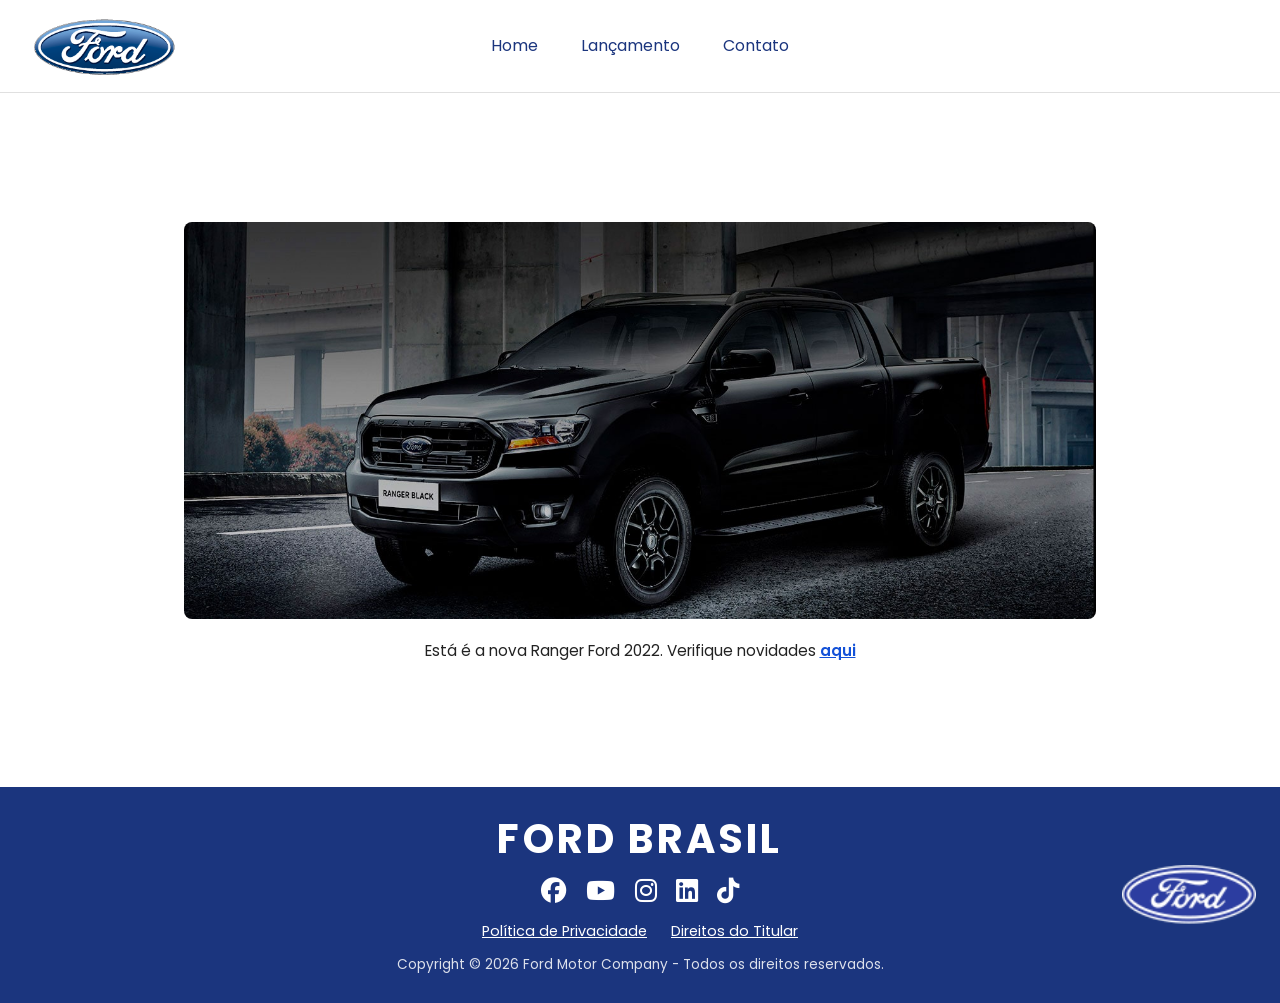
==== index.html @ 0ff8ad23 "checkpoint antes de ajustar proporção da imagem hero e cor de fundo" ====
<!DOCTYPE html>
<html lang="pt-br">
<head>
  <meta charset="UTF-8">
  <meta name="viewport" content="width=device-width, initial-scale=1.0">
  <title>Ford Ranger - Home</title>

  <!-- reset.css já existente no projeto, usado como base -->
  <link rel="stylesheet" href="anexo_desafio_htmlcss/css/reset.css">
  <!-- nosso arquivo de estilos -->
  <link rel="stylesheet" href="style.css">
  <link rel="icon" href="anexo_desafio_htmlcss/img/ford-96.png">

  <!-- fonte externa do Google Fonts -->
  <link rel="preconnect" href="https://fonts.googleapis.com">
  <link href="https://fonts.googleapis.com/css2?family=Poppins:wght@400;600;700&display=swap" rel="stylesheet">

  <!-- Font Awesome via CDN, usado para os ícones de rede social no rodapé -->
  <link rel="stylesheet" href="https://cdnjs.cloudflare.com/ajax/libs/font-awesome/6.5.1/css/all.min.css">
</head>
<body>

  <!-- Cabeçalho com logo e menu, igual em todas as páginas -->
  <header class="cabecalho">
    <img src="anexo_desafio_htmlcss/img/logo-ford-256.png" alt="Logomarca Ford" class="logo">
    <nav class="menu">
      <ul>
        <li><a href="index.html" class="link-menu">Home</a></li>
        <li><a href="lancamento.html" class="link-menu">Lançamento</a></li>
        <li><a href="contato.html" class="link-menu">Contato</a></li>
      </ul>
    </nav>
  </header>

  <main>
    <!-- Seção de destaque: imagem grande da Ranger centralizada, com texto pequeno embaixo -->
    <section class="destaque">
      <!-- imagem e texto dentro do mesmo container, com a mesma largura,
           assim o texto sempre fica alinhado ao centro da imagem -->
      <div class="destaque-conteudo">
        <!-- imagem inteira é clicável e leva pra mesma página que o link "aqui" e o menu "Lançamento" -->
        <a href="lancamento.html" class="link-imagem-produto">
          <img src="anexo_desafio_htmlcss/img/imagem_1.jpg" alt="Ford Ranger, o novo lançamento" class="imagem-produto">
        </a>
        <p class="texto-destaque">
          Está é a nova Ranger Ford 2022. Verifique novidades
          <a href="lancamento.html" class="link-aqui">aqui</a>
        </p>
      </div>
    </section>
  </main>

  <!-- Rodapé fixo na base da página, presente em todas as páginas -->
  <footer class="rodape">
    <!-- wordmark grande em texto (não é imagem), estilo inspirado no rodapé da Starbucks -->
    <p class="rodape-wordmark">FORD BRASIL</p>

    <!-- linha com os 5 ícones de redes sociais -->
    <ul class="redes-sociais">
      <li><a href="https://www.facebook.com/FordBrasil/?locale=pt_BR" target="_blank" rel="noopener noreferrer" class="link-social" aria-label="Facebook">
        <i class="fa-brands fa-facebook"></i>
      </a></li>
      <li><a href="https://www.youtube.com/fordbrasil" target="_blank" rel="noopener noreferrer" class="link-social" aria-label="YouTube">
        <i class="fa-brands fa-youtube"></i>
      </a></li>
      <li><a href="https://www.instagram.com/fordbrasil/" target="_blank" rel="noopener noreferrer" class="link-social" aria-label="Instagram">
        <i class="fa-brands fa-instagram"></i>
      </a></li>
      <li><a href="https://www.linkedin.com/company/ford-brasil/" target="_blank" rel="noopener noreferrer" class="link-social" aria-label="LinkedIn">
        <i class="fa-brands fa-linkedin"></i>
      </a></li>
      <li><a href="https://www.tiktok.com/@fordbrasil" target="_blank" rel="noopener noreferrer" class="link-social" aria-label="TikTok">
        <i class="fa-brands fa-tiktok"></i>
      </a></li>
    </ul>

    <!-- links de política, lado a lado -->
    <div class="rodape-links">
      <a href="#" class="link-rodape">Política de Privacidade</a>
      <a href="#" class="link-rodape">Direitos do Titular</a>
    </div>

    <p class="rodape-copyright">Copyright &copy; 2026 Ford Motor Company - Todos os direitos reservados.</p>

    <!-- logo isolada no canto inferior direito, separada do bloco centralizado -->
    <div class="rodape-logo-canto">
      <img src="anexo_desafio_htmlcss/img/ford-96.png" alt="Logomarca Ford" class="logo-rodape">
    </div>
  </footer>

</body>
</html>
---- style.css ----
/* ===============================
   ESTILOS GERAIS DO SITE FORD
   Cores do projeto:
   azul escuro: #1b357e
   azul vibrante: #1351d8
   =============================== */

/* html e body ocupando 100% da altura, necessário para o rodapé fixo */
html, body {
  height: 100%;
}

body {
  font-family: 'Poppins', sans-serif;
  font-size: 1rem;
  color: #222;
  /* flexbox em coluna: header, main e footer empilhados.
     Isso é o que garante o rodapé sempre na base da página. */
  display: flex;
  flex-direction: column;
  min-height: 100vh;
}

/* o main cresce para ocupar o espaço livre, empurrando o footer para baixo */
main {
  flex: 1;
}

a {
  text-decoration: none;
  color: inherit;
}

ul {
  list-style: none;
}

/* ===============================
   CABEÇALHO E MENU
   =============================== */

.cabecalho {
  /* fundo branco: a logo da Ford tem fundo branco embutido, então um
     cabeçalho branco evita o "quadrado" ao redor dela */
  background-color: #fff;
  padding: 1rem 2rem;
  /* grid de 3 colunas: logo fica na 1ª coluna e o menu, na coluna do meio,
     fica centralizado na faixa toda do cabeçalho (não só no espaço livre) */
  display: grid;
  grid-template-columns: 1fr auto 1fr;
  align-items: center;
  border-bottom: 1px solid #e0e0e0; /* px, linha fina para separar do resto da página */
}

.logo {
  height: 60px; /* px para um detalhe fixo pequeno */
  justify-self: start;
}

.menu {
  justify-self: center;
}

.menu ul {
  display: flex;
  gap: 1.5rem;
  flex-wrap: wrap;
}

.link-menu {
  /* fundo do header agora é branco, então o texto do menu precisa ser azul */
  color: #1b357e;
  font-size: 1rem;
  padding: 0.3rem 0.6rem;
  border-radius: 4px;
  display: inline-block; /* necessário para o transform: scale funcionar direito */
  transition: background-color 0.3s ease, color 0.3s ease, transform 0.25s ease;
}

/* pseudoclasse hover no menu: mesmo efeito de zoom leve usado na imagem do hero */
.link-menu:hover {
  background-color: #1351d8;
  color: #fff;
  transform: scale(1.05);
}

/* pseudoclasse focus, importante para acessibilidade no teclado */
.link-menu:focus {
  outline: 2px solid #1351d8;
}

/* ===============================
   PÁGINA HOME
   =============================== */

.destaque {
  min-height: 70vh; /* seção de destaque preenchendo boa parte da tela */
  display: flex;
  align-items: center;
  justify-content: center;
  padding: 2rem;
  text-align: center;
}

/* container que segura imagem e texto juntos, com a mesma largura,
   pra imagem e texto crescerem/ficarem centralizados sempre em conjunto */
.destaque-conteudo {
  width: 75%; /* imagem bem grande, ocupando boa parte da página */
  max-width: 1200px;
  display: flex;
  flex-direction: column;
  align-items: center;
  gap: 1.5rem;
}

/* agora a imagem fica dentro de um <a>, então essa classe controla o link
   inteiro: tira sublinhado/contorno padrão e deixa um foco visível e discreto */
.link-imagem-produto {
  display: inline-block; /* necessário pra o transform: scale funcionar direito */
  outline: none;
  border: none;
  text-decoration: none;
}

/* contorno de foco customizado, só aparece navegando pelo teclado (Tab) */
.link-imagem-produto:focus {
  outline: 2px solid #1351d8;
  outline-offset: 4px;
}

.imagem-produto {
  /* ocupa 100% do container .destaque-conteudo, que é quem controla a largura */
  width: 100%;
  border-radius: 8px;
  display: block;
  outline: none;
  border: none;
  transition: transform 0.25s ease;
}

/* pseudoclasse hover no link da imagem: mesmo efeito de zoom do menu */
.link-imagem-produto:hover .imagem-produto {
  transform: scale(1.05);
}

.texto-destaque {
  font-size: 0.95rem;
  max-width: 450px;
}

.link-aqui {
  color: #1351d8;
  font-weight: 600;
  text-decoration: underline;
  transition: color 0.3s ease;
}

/* pseudoclasse hover no link "aqui" */
.link-aqui:hover {
  color: #1b357e;
}

/* ===============================
   PÁGINA LANÇAMENTO
   =============================== */

.secao-video {
  padding: 2rem;
  text-align: center;
}

.secao-video h1 {
  color: #1b357e;
  font-size: 1.8rem;
  margin-bottom: 1rem;
}

.secao-video p {
  max-width: 700px;
  margin: 1.5rem auto 0 auto;
  line-height: 1.6;
}

.video-wrapper {
  max-width: 800px;
  margin: 0 auto;
  /* mantém a proporção 16:9 do vídeo em qualquer largura de tela,
     evitando as barras pretas que apareciam com altura fixa em vh */
  aspect-ratio: 16 / 9;
}

.video-wrapper iframe {
  width: 100%;
  height: 100%;
  border: 0;
  border-radius: 8px;
}

.comparacao {
  padding: 2rem;
  text-align: center;
}

.comparacao h2 {
  color: #1b357e;
  font-size: 1.6rem;
  margin-bottom: 1.5rem;
}

/* linha dos 3 cards: gap generoso para não deixar os cards grudados */
.cards-carros {
  display: flex;
  flex-wrap: wrap;
  justify-content: center;
  gap: 2.5rem;
}

/* cada card é um bloco independente: borda + fundo levemente diferente
   do resto da página, pra ficar bem separado dos outros dois */
.card-carro {
  background-color: #f2f4fa;
  border: 1px solid #ccd6f0; /* px, borda fina de separação */
  border-radius: 8px;
  padding: 1.2rem;
  width: 260px;
  display: flex;
  flex-direction: column;
  align-items: center;
  gap: 1rem;
}

.card-imagem {
  width: 100%;
  max-width: 180px; /* imagem compacta dentro do card */
  height: auto;
  border-radius: 6px;
  object-fit: cover;
}

/* linha com o checkbox à esquerda e o texto (título + preço) à direita */
.card-linha {
  display: flex;
  align-items: flex-start;
  gap: 0.7rem;
  width: 100%;
}

/* accent-color deixa o checkbox marcado bem visível, na cor do projeto,
   em vez do estilo padrão (geralmente cinza/preto fraco) do navegador */
.card-checkbox {
  accent-color: #1351d8;
  width: 22px; /* px, caixinha grande o bastante pra cada carro ficar bem distinto */
  height: 22px;
  margin-top: 0.2rem;
  flex-shrink: 0;
  cursor: pointer;
}

.card-texto {
  display: flex;
  flex-direction: column;
  gap: 0.2rem;
  text-align: left;
  cursor: pointer;
}

.card-titulo {
  font-weight: 600;
  color: #1b357e;
  font-size: 0.95rem;
}

.card-preco {
  font-size: 0.9rem;
  color: #333;
}

.btn-comparar {
  margin-top: 1.5rem;
  padding: 0.8rem 2rem;
  font-size: 1rem;
  background-color: #1351d8;
  color: #fff;
  border: none;
  border-radius: 6px;
  cursor: pointer;
  transition: background-color 0.3s ease, transform 0.3s ease;
}

.btn-comparar:hover {
  background-color: #1b357e;
  transform: scale(1.05);
}

/* ===============================
   PÁGINA CONTATO
   =============================== */

.secao-contato {
  padding: 2rem;
  max-width: 600px;
  margin: 0 auto;
}

.secao-contato h1 {
  color: #1b357e;
  font-size: 1.8rem;
  margin-bottom: 0.5rem;
}

.secao-contato > p {
  margin-bottom: 1.5rem;
}

.formulario-contato {
  display: flex;
  flex-direction: column;
}

.formulario-contato label {
  margin-top: 1rem;
  margin-bottom: 0.3rem;
  font-weight: 600;
  color: #1b357e;
}

.formulario-contato input,
.formulario-contato textarea {
  padding: 0.6rem;
  border: 1px solid #ccc;
  border-radius: 4px;
  font-family: inherit;
  font-size: 1rem;
}

/* pseudoclasse focus nos campos do formulário */
.formulario-contato input:focus,
.formulario-contato textarea:focus {
  outline: none;
  border-color: #1351d8;
}

.tipo-contato {
  margin-top: 1rem;
  border: 1px solid #ccc;
  border-radius: 4px;
  padding: 1rem;
}

.tipo-contato legend {
  color: #1b357e;
  font-weight: 600;
  padding: 0 0.3rem;
}

.tipo-contato label {
  margin: 0 0.5rem 0 0.2rem;
  font-weight: 400;
  display: inline;
  color: #222;
}

.btn-enviar {
  margin-top: 1.5rem;
  padding: 0.8rem 2rem;
  font-size: 1rem;
  background-color: #1351d8;
  color: #fff;
  border: none;
  border-radius: 6px;
  cursor: pointer;
  align-self: flex-start;
  /* transição suave de tamanho e cor no hover */
  transition: background-color 0.3s ease, transform 0.3s ease;
}

.btn-enviar:hover {
  background-color: #1b357e;
  transform: scale(1.1);
}

/* ===============================
   RODAPÉ
   =============================== */

.rodape {
  /* position: relative é o que permite a logo do canto (position: absolute)
     se posicionar em relação ao rodapé, e não à página inteira */
  position: relative;
  background-color: #1b357e;
  color: #fff;
  /* padding simétrico e enxuto: um padding-bottom exagerado deixava o
     rodapé mais alto do que precisava, empurrando a logo do canto pra
     baixo da área visível da tela (exigindo rolagem extra pra vê-la) */
  padding: 2rem;
  /* bloco centralizado: wordmark / ícones / links / copyright, um embaixo do outro */
  display: flex;
  flex-direction: column;
  align-items: center;
  gap: 1.2rem;
  text-align: center;
}

/* wordmark "FORD BRASIL" grande, estilo Starbucks, no lugar da logo em imagem */
.rodape-wordmark {
  font-size: 2.5rem;
  font-weight: 700;
  text-transform: uppercase;
  letter-spacing: 0.2rem;
}

.redes-sociais {
  display: flex;
  gap: 1.2rem;
  justify-content: center;
}

/* ícones do Font Awesome: cor branca para contrastar com o fundo azul */
.link-social {
  color: #fff;
  font-size: 1.6rem;
  transition: transform 0.3s ease, color 0.3s ease;
}

/* pseudoclasse hover nos ícones de rede social */
.link-social:hover {
  transform: scale(1.15);
  color: #cfe0ff;
}

/* linha com os dois links de política, lado a lado e sublinhados */
.rodape-links {
  display: flex;
  gap: 1.5rem;
  flex-wrap: wrap;
  justify-content: center;
}

.link-rodape {
  color: #fff;
  text-decoration: underline;
  font-size: 0.9rem;
  transition: color 0.3s ease;
}

.link-rodape:hover {
  color: #cfe0ff;
}

.rodape-copyright {
  font-size: 0.85rem;
  opacity: 0.85;
}

/* logo isolada no canto direito, fora do bloco centralizado.
   Sem badge/círculo branco: a imagem ford-96.png já tem fundo transparente
   de verdade (conferido pixel a pixel), então não precisa de nenhum
   disfarce ao redor dela.
   top: 50% + translateY(-50%) centraliza a logo verticalmente em relação
   à altura do rodapé de forma automática, sem precisar ajustar bottom
   toda vez que o conteúdo do rodapé muda de altura. */
.rodape-logo-canto {
  position: absolute;
  right: 1.5rem;
  top: 50%;
  transform: translateY(-50%);
}

.logo-rodape {
  /* mesmo tamanho (altura) usado na logo do header, pra ficar consistente */
  height: 60px;
  width: auto;
  display: block;
}

/* ===============================
   RESPONSIVIDADE - TELAS MENORES (celular)
   =============================== */

@media (max-width: 600px) {
  .cabecalho {
    /* em telas pequenas, empilha logo e menu em vez de usar as 3 colunas */
    grid-template-columns: 1fr;
    justify-items: center;
    gap: 1rem;
  }

  .logo,
  .menu {
    justify-self: center;
  }

  .destaque-conteudo {
    /* em telas pequenas, a imagem ocupa quase toda a largura disponível */
    width: 92%;
  }

  .rodape-wordmark {
    font-size: 1.8rem;
  }

  /* em telas pequenas, a logo do canto sai do position:absolute e entra
     na fila do bloco centralizado, pra não sobrepor o texto do rodapé */
  .rodape-logo-canto {
    position: static;
    margin-top: 0.5rem;
  }

  .cards-carros {
    gap: 1.5rem;
  }

  .card-carro {
    width: 92%;
    max-width: 320px;
  }
}
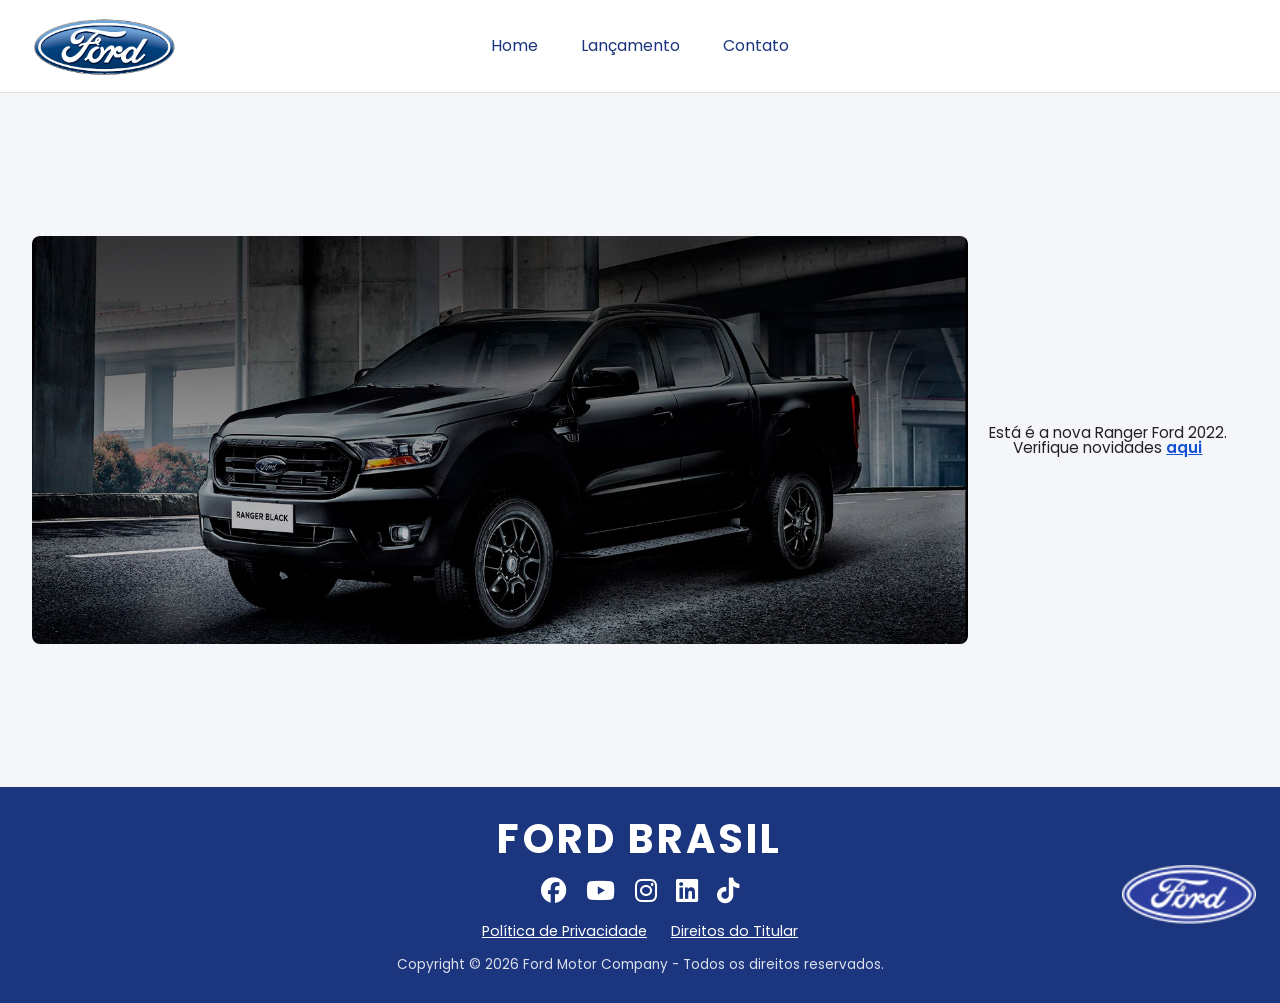
==== commit e9534c5b: "checkpoint antes de corrigir fundo dos 3 carros na lancamento.html" ====
--- a/index.html
+++ b/index.html
@@ -35,18 +35,14 @@
   <main>
     <!-- Seção de destaque: imagem grande da Ranger centralizada, com texto pequeno embaixo -->
     <section class="destaque">
-      <!-- imagem e texto dentro do mesmo container, com a mesma largura,
-           assim o texto sempre fica alinhado ao centro da imagem -->
-      <div class="destaque-conteudo">
-        <!-- imagem inteira é clicável e leva pra mesma página que o link "aqui" e o menu "Lançamento" -->
-        <a href="lancamento.html" class="link-imagem-produto">
-          <img src="anexo_desafio_htmlcss/img/imagem_1.jpg" alt="Ford Ranger, o novo lançamento" class="imagem-produto">
-        </a>
-        <p class="texto-destaque">
-          Está é a nova Ranger Ford 2022. Verifique novidades
-          <a href="lancamento.html" class="link-aqui">aqui</a>
-        </p>
-      </div>
+      <!-- imagem inteira é clicável e leva pra mesma página que o link "aqui" e o menu "Lançamento" -->
+      <a href="lancamento.html" class="link-imagem-produto">
+        <img src="anexo_desafio_htmlcss/img/imagem_1.jpg" alt="Ford Ranger, o novo lançamento" class="imagem-produto">
+      </a>
+      <p class="texto-destaque">
+        Está é a nova Ranger Ford 2022. Verifique novidades
+        <a href="lancamento.html" class="link-aqui">aqui</a>
+      </p>
     </section>
   </main>
 
--- a/style.css
+++ b/style.css
@@ -14,6 +14,9 @@
   font-family: 'Poppins', sans-serif;
   font-size: 1rem;
   color: #222;
+  /* fundo geral bem sutil (cinza-azulado), só pra dar unidade visual com o
+     azul do header/footer - o header continua branco puro, isso não mexe nele */
+  background-color: #F4F6FA;
   /* flexbox em coluna: header, main e footer empilhados.
      Isso é o que garante o rodapé sempre na base da página. */
   display: flex;
@@ -105,8 +108,8 @@
 /* container que segura imagem e texto juntos, com a mesma largura,
    pra imagem e texto crescerem/ficarem centralizados sempre em conjunto */
 .destaque-conteudo {
-  width: 75%; /* imagem bem grande, ocupando boa parte da página */
-  max-width: 1200px;
+  width: 85%; /* imagem bem grande, ocupando boa parte da página */
+  max-width: 1400px;
   display: flex;
   flex-direction: column;
   align-items: center;
@@ -131,6 +134,9 @@
 .imagem-produto {
   /* ocupa 100% do container .destaque-conteudo, que é quem controla a largura */
   width: 100%;
+  /* altura automática: a imagem escala mantendo a proporção original do
+     arquivo, sem esticar nem cortar */
+  height: auto;
   border-radius: 8px;
   display: block;
   outline: none;
@@ -298,7 +304,7 @@
 
 .secao-contato {
   padding: 2rem;
-  max-width: 600px;
+  max-width: 1000px;
   margin: 0 auto;
 }
 
@@ -306,10 +312,47 @@
   color: #1b357e;
   font-size: 1.8rem;
   margin-bottom: 0.5rem;
+  /* título ocupa a largura inteira da seção, centralizado, acima das duas colunas */
+  text-align: center;
 }
 
 .secao-contato > p {
   margin-bottom: 1.5rem;
+  text-align: center;
+}
+
+/* duas colunas: imagem do carro à esquerda, formulário à direita */
+.contato-colunas {
+  display: flex;
+  gap: 3rem;
+  align-items: center;
+}
+
+.contato-imagem-coluna {
+  /* um pouco maior que a coluna do formulário, pra ficar mais proporcional */
+  flex: 1.2;
+}
+
+/* imagem "flutuando": sem borda, sem sombra, sem fundo/card ao redor.
+   mix-blend-mode: multiply "apaga" o fundo branco/claro da foto contra o
+   fundo #F4F6FA da página, igual à técnica usada na logo do rodapé */
+.contato-imagem-carro {
+  width: 100%;
+  display: block;
+  mix-blend-mode: multiply;
+}
+
+.contato-form-coluna {
+  flex: 1;
+  /* espaço acima do bloco do formulário, pra não ficar colado no topo da seção */
+  margin-top: 2rem;
+}
+
+/* heading "Sobre Você": menor que o h1 da página, maior que os labels */
+.contato-form-coluna h2 {
+  color: #1b357e;
+  font-size: 1.3rem;
+  margin-bottom: 1rem;
 }
 
 .formulario-contato {
@@ -325,51 +368,34 @@
 }
 
 .formulario-contato input,
+.formulario-contato select,
 .formulario-contato textarea {
   padding: 0.6rem;
   border: 1px solid #ccc;
-  border-radius: 4px;
+  border-radius: 10px; /* mais arredondado, visual mais suave */
   font-family: inherit;
   font-size: 1rem;
+  background-color: #fff;
 }
 
 /* pseudoclasse focus nos campos do formulário */
 .formulario-contato input:focus,
+.formulario-contato select:focus,
 .formulario-contato textarea:focus {
   outline: none;
   border-color: #1351d8;
 }
 
-.tipo-contato {
-  margin-top: 1rem;
-  border: 1px solid #ccc;
-  border-radius: 4px;
-  padding: 1rem;
-}
-
-.tipo-contato legend {
-  color: #1b357e;
-  font-weight: 600;
-  padding: 0 0.3rem;
-}
-
-.tipo-contato label {
-  margin: 0 0.5rem 0 0.2rem;
-  font-weight: 400;
-  display: inline;
-  color: #222;
-}
-
 .btn-enviar {
   margin-top: 1.5rem;
-  padding: 0.8rem 2rem;
+  padding: 0.8rem 3rem;
   font-size: 1rem;
   background-color: #1351d8;
   color: #fff;
   border: none;
   border-radius: 6px;
   cursor: pointer;
-  align-self: flex-start;
+  align-self: flex-end;
   /* transição suave de tamanho e cor no hover */
   transition: background-color 0.3s ease, transform 0.3s ease;
 }
@@ -514,4 +540,10 @@
     width: 92%;
     max-width: 320px;
   }
-}
+
+  /* em telas pequenas, as duas colunas do Contato empilham: imagem em cima, formulário embaixo */
+  .contato-colunas {
+    flex-direction: column;
+    gap: 1.5rem;
+  }
+}
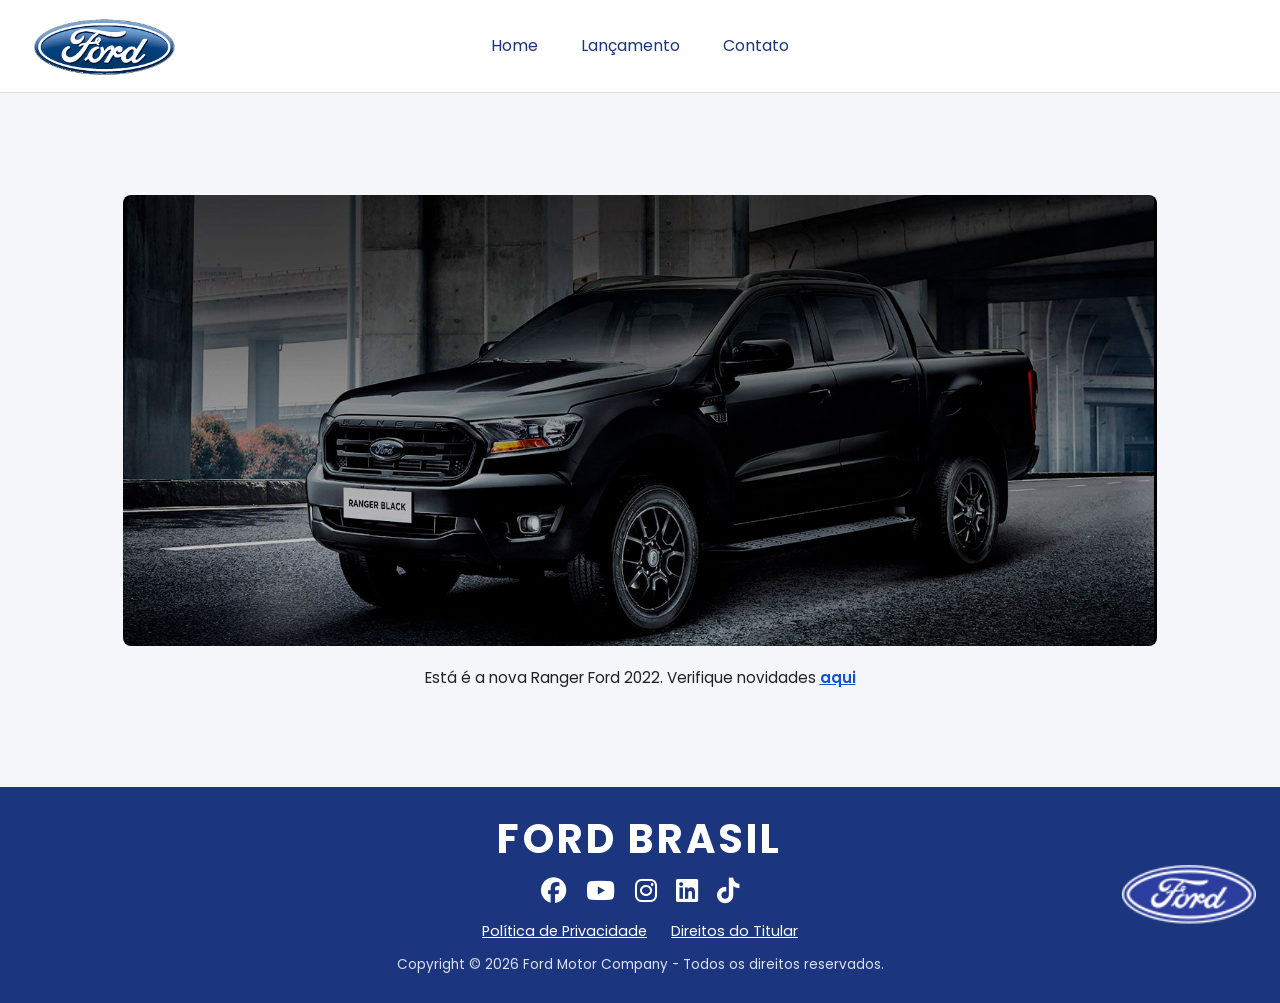
==== commit 554e1679: "checkpoint antes de adicionar faixa de concessionarias e ajustar footer" ====
--- a/index.html
+++ b/index.html
@@ -3,24 +3,19 @@
 <head>
   <meta charset="UTF-8">
   <meta name="viewport" content="width=device-width, initial-scale=1.0">
+  <link rel="stylesheet" href="anexo_desafio_htmlcss/css/reset.css">
+  <link rel="stylesheet" href="style.css">
+  <link rel="icon" href="anexo_desafio_htmlcss/img/ford-96.png">
   <title>Ford Ranger - Home</title>
 
-  <!-- reset.css já existente no projeto, usado como base -->
-  <link rel="stylesheet" href="anexo_desafio_htmlcss/css/reset.css">
-  <!-- nosso arquivo de estilos -->
-  <link rel="stylesheet" href="style.css">
-  <link rel="icon" href="anexo_desafio_htmlcss/img/ford-96.png">
-
-  <!-- fonte externa do Google Fonts -->
+  <!-- fonte externa do google -->
   <link rel="preconnect" href="https://fonts.googleapis.com">
   <link href="https://fonts.googleapis.com/css2?family=Poppins:wght@400;600;700&display=swap" rel="stylesheet">
-
-  <!-- Font Awesome via CDN, usado para os ícones de rede social no rodapé -->
   <link rel="stylesheet" href="https://cdnjs.cloudflare.com/ajax/libs/font-awesome/6.5.1/css/all.min.css">
 </head>
 <body>
 
-  <!-- Cabeçalho com logo e menu, igual em todas as páginas -->
+  <!-- Parte do cabeçalho  -->
   <header class="cabecalho">
     <img src="anexo_desafio_htmlcss/img/logo-ford-256.png" alt="Logomarca Ford" class="logo">
     <nav class="menu">
@@ -33,9 +28,9 @@
   </header>
 
   <main>
-    <!-- Seção de destaque: imagem grande da Ranger centralizada, com texto pequeno embaixo -->
+    <!-- Sessao da imagem da Ford -->
     <section class="destaque">
-      <!-- imagem inteira é clicável e leva pra mesma página que o link "aqui" e o menu "Lançamento" -->
+      <div class="destaque-conteudo">
       <a href="lancamento.html" class="link-imagem-produto">
         <img src="anexo_desafio_htmlcss/img/imagem_1.jpg" alt="Ford Ranger, o novo lançamento" class="imagem-produto">
       </a>
@@ -43,15 +38,13 @@
         Está é a nova Ranger Ford 2022. Verifique novidades
         <a href="lancamento.html" class="link-aqui">aqui</a>
       </p>
+      </div>
     </section>
   </main>
 
-  <!-- Rodapé fixo na base da página, presente em todas as páginas -->
+  <!-- Parte do rodape e icones das redes sociais -->
   <footer class="rodape">
-    <!-- wordmark grande em texto (não é imagem), estilo inspirado no rodapé da Starbucks -->
     <p class="rodape-wordmark">FORD BRASIL</p>
-
-    <!-- linha com os 5 ícones de redes sociais -->
     <ul class="redes-sociais">
       <li><a href="https://www.facebook.com/FordBrasil/?locale=pt_BR" target="_blank" rel="noopener noreferrer" class="link-social" aria-label="Facebook">
         <i class="fa-brands fa-facebook"></i>
@@ -70,15 +63,12 @@
       </a></li>
     </ul>
 
-    <!-- links de política, lado a lado -->
+    <!-- Politica de privacidade, direitos do titular e copyright -->
     <div class="rodape-links">
       <a href="#" class="link-rodape">Política de Privacidade</a>
       <a href="#" class="link-rodape">Direitos do Titular</a>
     </div>
-
     <p class="rodape-copyright">Copyright &copy; 2026 Ford Motor Company - Todos os direitos reservados.</p>
-
-    <!-- logo isolada no canto inferior direito, separada do bloco centralizado -->
     <div class="rodape-logo-canto">
       <img src="anexo_desafio_htmlcss/img/ford-96.png" alt="Logomarca Ford" class="logo-rodape">
     </div>
--- a/style.css
+++ b/style.css
@@ -241,6 +241,9 @@
   height: auto;
   border-radius: 6px;
   object-fit: cover;
+  /* mesma técnica usada na imagem da Contato: "apaga" o fundo branco de
+     estúdio das 3 fotos contra o fundo do próprio card (#f2f4fa) */
+  mix-blend-mode: multiply;
 }
 
 /* linha com o checkbox à esquerda e o texto (título + preço) à direita */
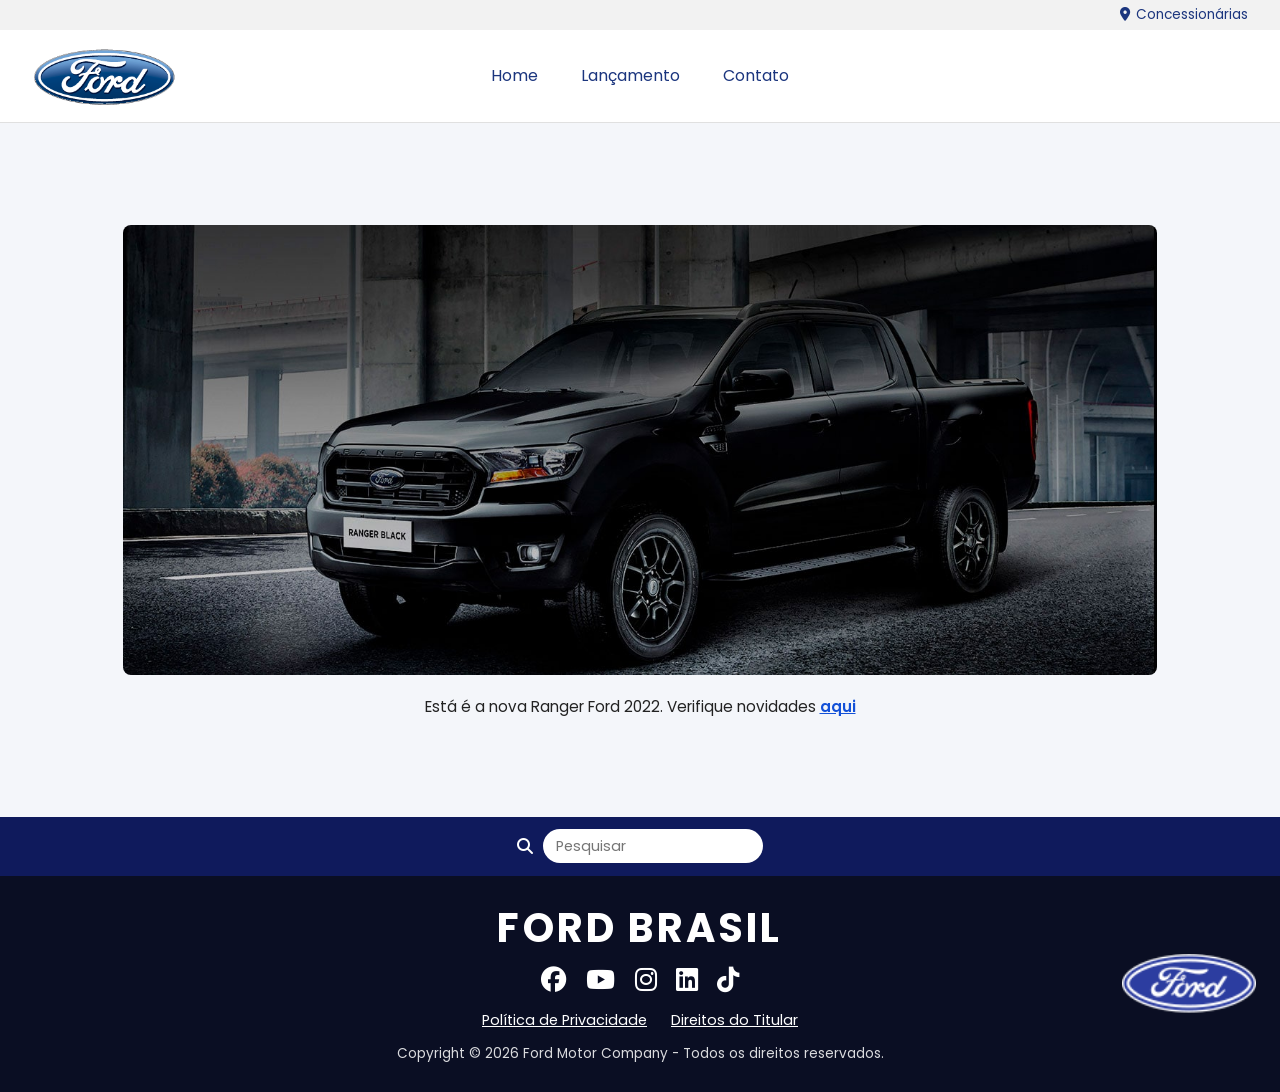
==== commit 1c81f617: "checkpoint antes de aplicar layout boxed no header e footer" ====
--- a/index.html
+++ b/index.html
@@ -14,6 +14,13 @@
   <link rel="stylesheet" href="https://cdnjs.cloudflare.com/ajax/libs/font-awesome/6.5.1/css/all.min.css">
 </head>
 <body>
+
+  <!-- Faixa cinza fina acima do header, só decorativa (inspirada no site oficial da Ford) -->
+  <div class="faixa-superior">
+    <a href="#" class="link-concessionarias">
+      <i class="fa-solid fa-location-dot"></i> Concessionárias
+    </a>
+  </div>
 
   <!-- Parte do cabeçalho  -->
   <header class="cabecalho">
@@ -43,34 +50,42 @@
   </main>
 
   <!-- Parte do rodape e icones das redes sociais -->
-  <footer class="rodape">
-    <p class="rodape-wordmark">FORD BRASIL</p>
-    <ul class="redes-sociais">
-      <li><a href="https://www.facebook.com/FordBrasil/?locale=pt_BR" target="_blank" rel="noopener noreferrer" class="link-social" aria-label="Facebook">
-        <i class="fa-brands fa-facebook"></i>
-      </a></li>
-      <li><a href="https://www.youtube.com/fordbrasil" target="_blank" rel="noopener noreferrer" class="link-social" aria-label="YouTube">
-        <i class="fa-brands fa-youtube"></i>
-      </a></li>
-      <li><a href="https://www.instagram.com/fordbrasil/" target="_blank" rel="noopener noreferrer" class="link-social" aria-label="Instagram">
-        <i class="fa-brands fa-instagram"></i>
-      </a></li>
-      <li><a href="https://www.linkedin.com/company/ford-brasil/" target="_blank" rel="noopener noreferrer" class="link-social" aria-label="LinkedIn">
-        <i class="fa-brands fa-linkedin"></i>
-      </a></li>
-      <li><a href="https://www.tiktok.com/@fordbrasil" target="_blank" rel="noopener noreferrer" class="link-social" aria-label="TikTok">
-        <i class="fa-brands fa-tiktok"></i>
-      </a></li>
-    </ul>
+  <footer class="rodape-container">
+    <!-- Bloco novo, decorativo, no topo do rodapé -->
+    <div class="rodape-busca">
+      <i class="fa-solid fa-magnifying-glass"></i>
+      <input type="search" class="input-busca-rodape" placeholder="Pesquisar">
+    </div>
 
-    <!-- Politica de privacidade, direitos do titular e copyright -->
-    <div class="rodape-links">
-      <a href="#" class="link-rodape">Política de Privacidade</a>
-      <a href="#" class="link-rodape">Direitos do Titular</a>
-    </div>
-    <p class="rodape-copyright">Copyright &copy; 2026 Ford Motor Company - Todos os direitos reservados.</p>
-    <div class="rodape-logo-canto">
-      <img src="anexo_desafio_htmlcss/img/ford-96.png" alt="Logomarca Ford" class="logo-rodape">
+    <div class="rodape">
+      <p class="rodape-wordmark">FORD BRASIL</p>
+      <ul class="redes-sociais">
+        <li><a href="https://www.facebook.com/FordBrasil/?locale=pt_BR" target="_blank" rel="noopener noreferrer" class="link-social" aria-label="Facebook">
+          <i class="fa-brands fa-facebook"></i>
+        </a></li>
+        <li><a href="https://www.youtube.com/fordbrasil" target="_blank" rel="noopener noreferrer" class="link-social" aria-label="YouTube">
+          <i class="fa-brands fa-youtube"></i>
+        </a></li>
+        <li><a href="https://www.instagram.com/fordbrasil/" target="_blank" rel="noopener noreferrer" class="link-social" aria-label="Instagram">
+          <i class="fa-brands fa-instagram"></i>
+        </a></li>
+        <li><a href="https://www.linkedin.com/company/ford-brasil/" target="_blank" rel="noopener noreferrer" class="link-social" aria-label="LinkedIn">
+          <i class="fa-brands fa-linkedin"></i>
+        </a></li>
+        <li><a href="https://www.tiktok.com/@fordbrasil" target="_blank" rel="noopener noreferrer" class="link-social" aria-label="TikTok">
+          <i class="fa-brands fa-tiktok"></i>
+        </a></li>
+      </ul>
+
+      <!-- Politica de privacidade, direitos do titular e copyright -->
+      <div class="rodape-links">
+        <a href="#" class="link-rodape">Política de Privacidade</a>
+        <a href="#" class="link-rodape">Direitos do Titular</a>
+      </div>
+      <p class="rodape-copyright">Copyright &copy; 2026 Ford Motor Company - Todos os direitos reservados.</p>
+      <div class="rodape-logo-canto">
+        <img src="anexo_desafio_htmlcss/img/ford-96.png" alt="Logomarca Ford" class="logo-rodape">
+      </div>
     </div>
   </footer>
 
--- a/style.css
+++ b/style.css
@@ -36,6 +36,30 @@
 
 ul {
   list-style: none;
+}
+
+/* ===============================
+   FAIXA CINZA ACIMA DO CABEÇALHO
+   =============================== */
+
+.faixa-superior {
+  background-color: #f2f2f2;
+  padding: 0.5rem 2rem;
+  display: flex;
+  justify-content: flex-end;
+}
+
+.link-concessionarias {
+  color: #1b357e;
+  font-size: 0.85rem;
+  display: inline-flex;
+  align-items: center;
+  gap: 0.4rem;
+  transition: color 0.3s ease;
+}
+
+.link-concessionarias:hover {
+  color: #1351d8;
 }
 
 /* ===============================
@@ -412,11 +436,33 @@
    RODAPÉ
    =============================== */
 
+/* faixa nova de busca, decorativa, no topo do rodapé */
+.rodape-busca {
+  background-color: #0f1a5c;
+  padding: 0.8rem 2rem;
+  display: flex;
+  justify-content: center;
+  align-items: center;
+  gap: 0.6rem;
+  color: #fff;
+}
+
+.input-busca-rodape {
+  padding: 0.4rem 0.8rem;
+  border: none;
+  border-radius: 20px;
+  font-family: inherit;
+  font-size: 0.9rem;
+  width: 220px;
+  max-width: 60vw;
+}
+
 .rodape {
   /* position: relative é o que permite a logo do canto (position: absolute)
      se posicionar em relação ao rodapé, e não à página inteira */
   position: relative;
-  background-color: #1b357e;
+  /* azul quase preto, mais escuro que o bloco de busca acima */
+  background-color: #0a0e23;
   color: #fff;
   /* padding simétrico e enxuto: um padding-bottom exagerado deixava o
      rodapé mais alto do que precisava, empurrando a logo do canto pra
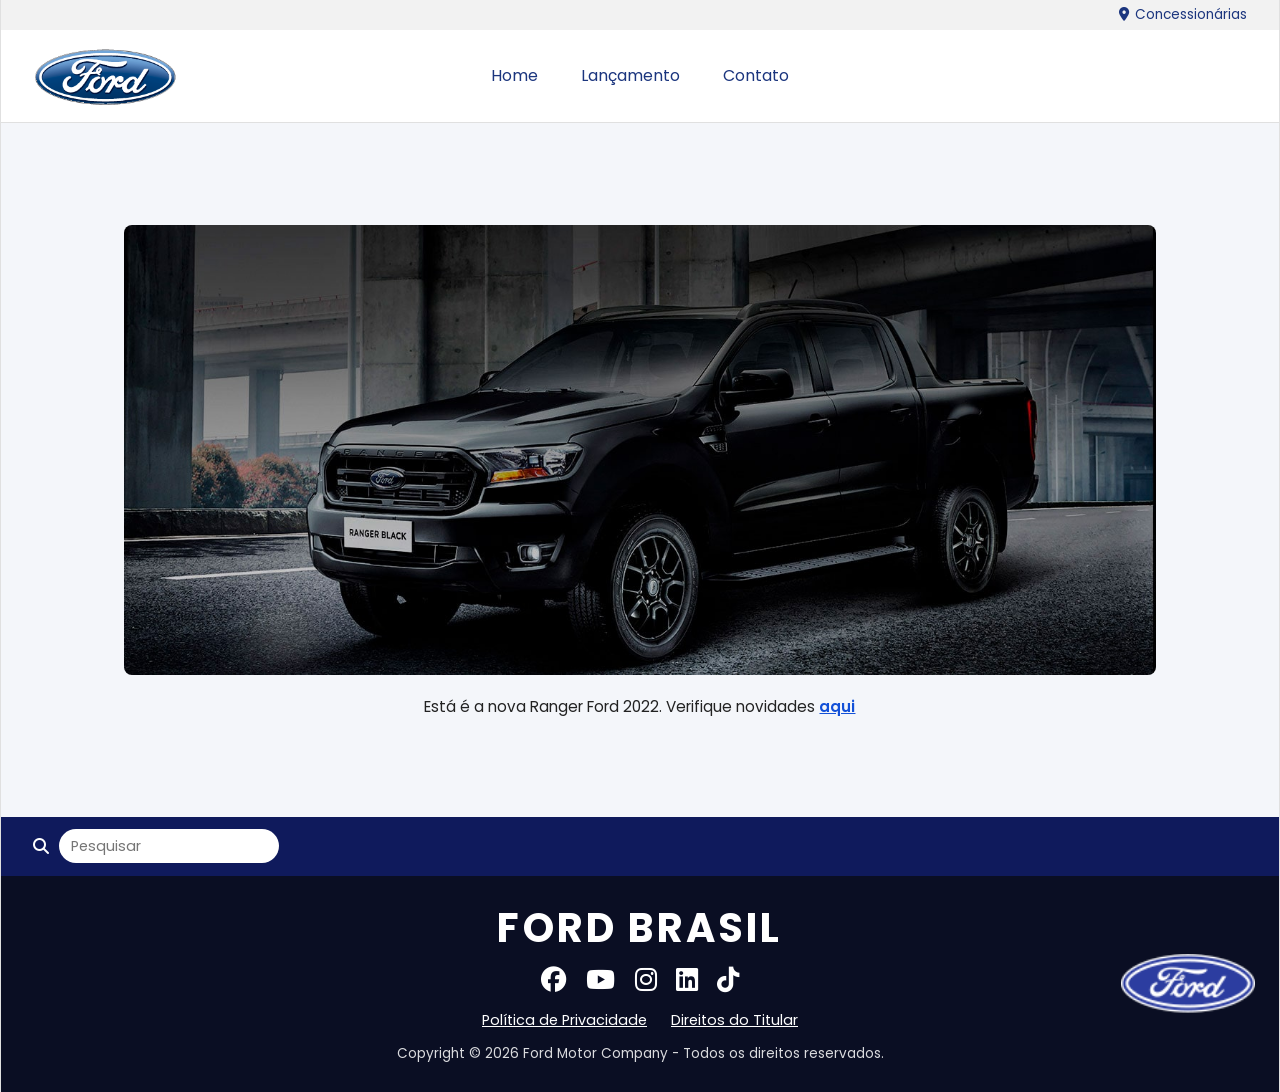
==== commit c6d0c794: "checkpoint antes de reestruturar responsividade em 3 faixas" ====
--- a/index.html
+++ b/index.html
@@ -14,6 +14,10 @@
   <link rel="stylesheet" href="https://cdnjs.cloudflare.com/ajax/libs/font-awesome/6.5.1/css/all.min.css">
 </head>
 <body>
+
+  <!-- Envolve a página inteira: dá a largura máxima boxed e a borda lateral
+       fina que liga o topo (faixa cinza) até a base (footer) -->
+  <div class="pagina-wrapper">
 
   <!-- Faixa cinza fina acima do header, só decorativa (inspirada no site oficial da Ford) -->
   <div class="faixa-superior">
@@ -49,15 +53,15 @@
     </section>
   </main>
 
-  <!-- Parte do rodape e icones das redes sociais -->
-  <footer class="rodape-container">
+  <!-- Rodapé inteiro: campo de busca + bloco principal (wordmark, ícones, links, copyright, logo) -->
+  <footer class="rodape">
     <!-- Bloco novo, decorativo, no topo do rodapé -->
     <div class="rodape-busca">
       <i class="fa-solid fa-magnifying-glass"></i>
       <input type="search" class="input-busca-rodape" placeholder="Pesquisar">
     </div>
 
-    <div class="rodape">
+    <div class="rodape-principal">
       <p class="rodape-wordmark">FORD BRASIL</p>
       <ul class="redes-sociais">
         <li><a href="https://www.facebook.com/FordBrasil/?locale=pt_BR" target="_blank" rel="noopener noreferrer" class="link-social" aria-label="Facebook">
@@ -89,5 +93,7 @@
     </div>
   </footer>
 
+  </div>
+
 </body>
 </html>
--- a/style.css
+++ b/style.css
@@ -17,11 +17,23 @@
   /* fundo geral bem sutil (cinza-azulado), só pra dar unidade visual com o
      azul do header/footer - o header continua branco puro, isso não mexe nele */
   background-color: #F4F6FA;
-  /* flexbox em coluna: header, main e footer empilhados.
-     Isso é o que garante o rodapé sempre na base da página. */
+}
+
+/* envolve faixa de concessionárias + header + main + footer.
+   é aqui (não mais no body) que fica o flexbox em coluna que empurra o
+   rodapé pra base da página - precisou mudar de lugar porque agora é essa
+   div que tem a largura máxima (max-width) e a borda lateral fina. */
+.pagina-wrapper {
   display: flex;
   flex-direction: column;
   min-height: 100vh;
+  /* mesma largura máxima do header/footer/faixa cinza, centralizada */
+  max-width: 1700px;
+  margin: 0 auto;
+  /* borda fina dos dois lados: cria a linha vertical que "emoldura" o
+     site inteiro, do topo (faixa cinza) até a base (footer) */
+  border-left: 1px solid #e0e0e0;
+  border-right: 1px solid #e0e0e0;
 }
 
 /* o main cresce para ocupar o espaço livre, empurrando o footer para baixo */
@@ -47,6 +59,19 @@
   padding: 0.5rem 2rem;
   display: flex;
   justify-content: flex-end;
+  /* layout "boxed": faixa contida numa largura máxima e centralizada,
+     igual ao header e ao footer, pra ficar tudo alinhado.
+     width: 100% é necessário aqui porque o .pagina-wrapper (pai direto) é
+     um flex container (flex-direction: column) - sem isso, a margin: auto "engole" o
+     espaço todo e o elemento encolhe pro tamanho do próprio conteúdo,
+     em vez de esticar até o max-width.
+     box-sizing: border-box também é necessário: sem isso, o padding
+     (0.5rem 2rem) soma por fora do max-width e a faixa fica mais larga
+     que o footer, desalinhando as bordas laterais. */
+  width: 100%;
+  max-width: 1700px;
+  margin: 0 auto;
+  box-sizing: border-box;
 }
 
 .link-concessionarias {
@@ -77,6 +102,17 @@
   grid-template-columns: 1fr auto 1fr;
   align-items: center;
   border-bottom: 1px solid #e0e0e0; /* px, linha fina para separar do resto da página */
+  /* layout "boxed": mesma largura máxima e centralização da faixa cinza
+     e do footer, pra as bordas ficarem alinhadas entre os três.
+     width: 100% é necessário porque o .pagina-wrapper (pai direto) é flex
+     (flex-direction: column) - sem isso, a margin: auto engole o espaço todo em vez de esticar o
+     cabeçalho até o max-width (mesmo motivo explicado em .faixa-superior).
+     box-sizing: border-box pelo mesmo motivo: mantém o padding somado
+     DENTRO do max-width, pra bater exatamente com a largura do footer. */
+  width: 100%;
+  max-width: 1700px;
+  margin: 0 auto;
+  box-sizing: border-box;
 }
 
 .logo {
@@ -133,7 +169,7 @@
    pra imagem e texto crescerem/ficarem centralizados sempre em conjunto */
 .destaque-conteudo {
   width: 85%; /* imagem bem grande, ocupando boa parte da página */
-  max-width: 1400px;
+  max-width: 1700px;
   display: flex;
   flex-direction: column;
   align-items: center;
@@ -212,7 +248,7 @@
 }
 
 .video-wrapper {
-  max-width: 800px;
+  max-width: 1300px;
   margin: 0 auto;
   /* mantém a proporção 16:9 do vídeo em qualquer largura de tela,
      evitando as barras pretas que apareciam com altura fixa em vh */
@@ -436,12 +472,25 @@
    RODAPÉ
    =============================== */
 
+/* a própria tag <footer> já cobre os dois blocos internos (busca + bloco
+   escuro), então essa classe só cuida do layout "boxed": mesma largura
+   máxima e centralização do header, pra ficar tudo alinhado.
+   width: 100% pelo mesmo motivo do .cabecalho e da .faixa-superior: o
+   footer também é filho direto do .pagina-wrapper (flex-direction: column),
+   então sem essa largura explícita a margin: auto engole o espaço todo. */
+.rodape {
+  width: 100%;
+  max-width: 1700px;
+  margin: 0 auto;
+}
+
 /* faixa nova de busca, decorativa, no topo do rodapé */
 .rodape-busca {
   background-color: #0f1a5c;
   padding: 0.8rem 2rem;
   display: flex;
-  justify-content: center;
+  /* campo de busca mais próximo do canto esquerdo, em vez de centralizado */
+  justify-content: flex-start;
   align-items: center;
   gap: 0.6rem;
   color: #fff;
@@ -457,7 +506,8 @@
   max-width: 60vw;
 }
 
-.rodape {
+/* bloco escuro de baixo do rodapé: wordmark, ícones, links, copyright e logo */
+.rodape-principal {
   /* position: relative é o que permite a logo do canto (position: absolute)
      se posicionar em relação ao rodapé, e não à página inteira */
   position: relative;
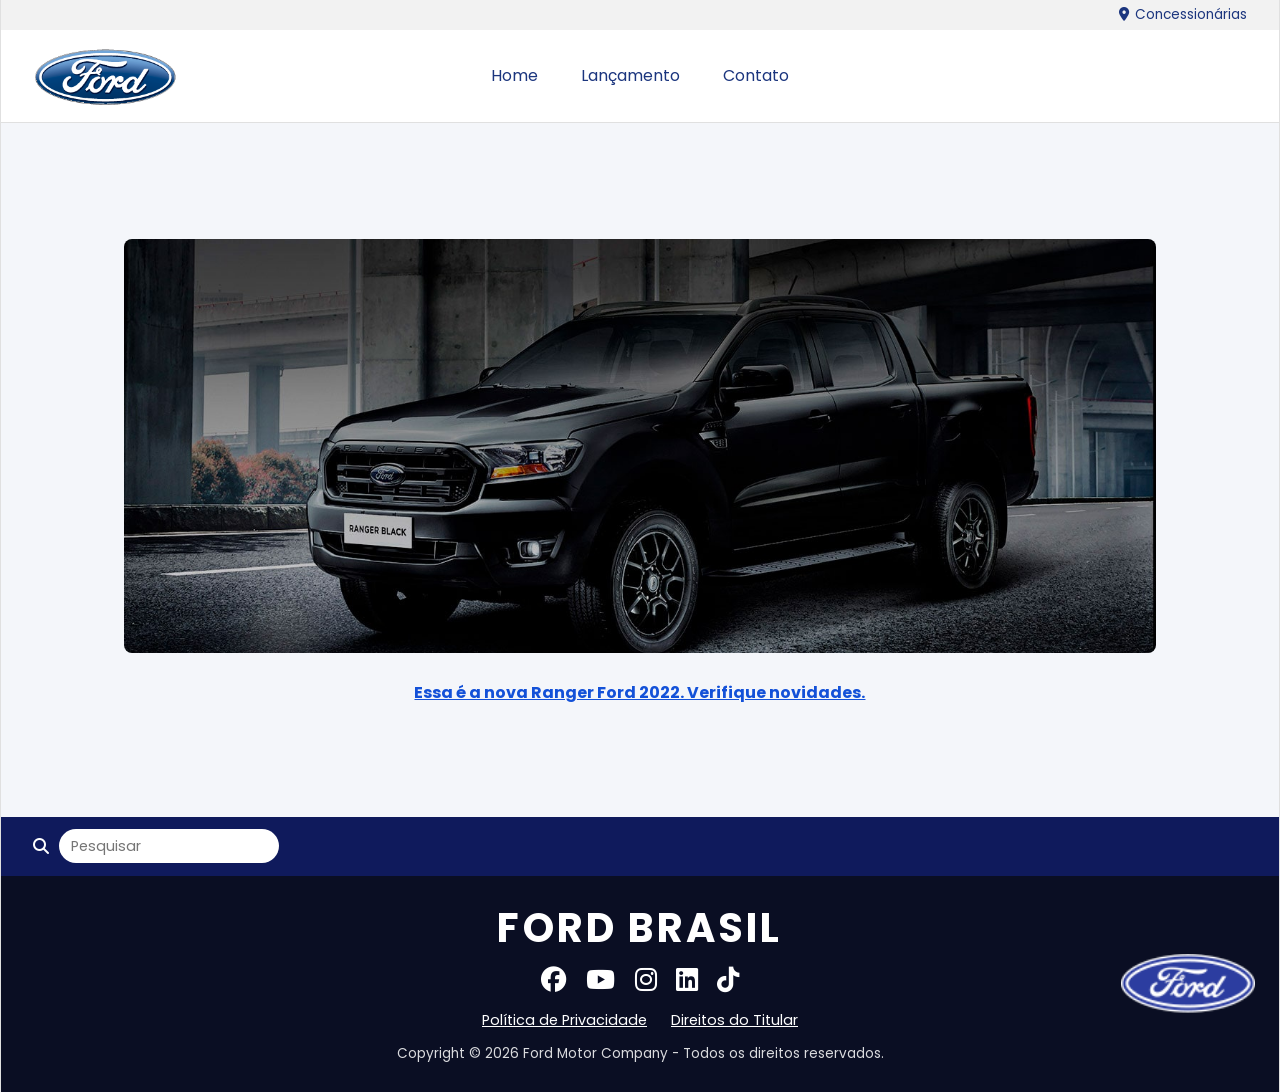
==== commit b6301e3a: "Adicionando javascript ao projeto. Implementando carrossel de imagens (carousel.js) na Home" ====
--- a/index.html
+++ b/index.html
@@ -4,7 +4,8 @@
   <meta charset="UTF-8">
   <meta name="viewport" content="width=device-width, initial-scale=1.0">
   <link rel="stylesheet" href="anexo_desafio_htmlcss/css/reset.css">
-  <link rel="stylesheet" href="style.css">
+  <link rel="stylesheet" href="anexo_desafio_htmlcss/css/style.css">
+  <script src="anexo_desafio_htmlcss/js/carousel.js"></script>
   <link rel="icon" href="anexo_desafio_htmlcss/img/ford-96.png">
   <title>Ford Ranger - Home</title>
 
@@ -15,18 +16,17 @@
 </head>
 <body>
 
-  <!-- Envolve a página inteira: dá a largura máxima boxed e a borda lateral
-       fina que liga o topo (faixa cinza) até a base (footer) -->
+  <!-- linha cinza que liga o headar ao footer -->
   <div class="pagina-wrapper">
 
-  <!-- Faixa cinza fina acima do header, só decorativa (inspirada no site oficial da Ford) -->
+  <!-- faixa cinza fina acima do header, só decorativa (inspirada no site oficial da Ford) -->
   <div class="faixa-superior">
     <a href="#" class="link-concessionarias">
       <i class="fa-solid fa-location-dot"></i> Concessionárias
     </a>
   </div>
 
-  <!-- Parte do cabeçalho  -->
+  <!-- parte do cabecalho  -->
   <header class="cabecalho">
     <img src="anexo_desafio_htmlcss/img/logo-ford-256.png" alt="Logomarca Ford" class="logo">
     <nav class="menu">
@@ -39,23 +39,17 @@
   </header>
 
   <main>
-    <!-- Sessao da imagem da Ford -->
+    <!-- sessao da imagem da Ford -->
     <section class="destaque">
       <div class="destaque-conteudo">
-      <a href="lancamento.html" class="link-imagem-produto">
-        <img src="anexo_desafio_htmlcss/img/imagem_1.jpg" alt="Ford Ranger, o novo lançamento" class="imagem-produto">
-      </a>
-      <p class="texto-destaque">
-        Está é a nova Ranger Ford 2022. Verifique novidades
-        <a href="lancamento.html" class="link-aqui">aqui</a>
-      </p>
+        <div id="carousel"></div>
+        <div id="carousel-title"></div>
       </div>
     </section>
   </main>
 
-  <!-- Rodapé inteiro: campo de busca + bloco principal (wordmark, ícones, links, copyright, logo) -->
+  <!-- parte do rodape -->
   <footer class="rodape">
-    <!-- Bloco novo, decorativo, no topo do rodapé -->
     <div class="rodape-busca">
       <i class="fa-solid fa-magnifying-glass"></i>
       <input type="search" class="input-busca-rodape" placeholder="Pesquisar">
@@ -81,7 +75,7 @@
         </a></li>
       </ul>
 
-      <!-- Politica de privacidade, direitos do titular e copyright -->
+      <!-- Copyright / Politica de privacidade e direitos do titular -->
       <div class="rodape-links">
         <a href="#" class="link-rodape">Política de Privacidade</a>
         <a href="#" class="link-rodape">Direitos do Titular</a>
@@ -92,8 +86,14 @@
       </div>
     </div>
   </footer>
+  </div>
+  <script>
+    carouselArr.push(new Carousel("imagem_1.jpg", "Essa é a nova Ranger Ford 2022. Verifique novidades.", "lancamento.html"));
+    carouselArr.push(new Carousel("imagem_2.jpg", "Ford, a nossa história", "#"));
+    carouselArr.push(new Carousel("imagem_3.jpg", "Nova Ford Bronco Sport 2022", "lancamento.html"));
 
-  </div>
+    Carousel.Start(carouselArr);
+  </script>
 
 </body>
 </html>
--- a/anexo_desafio_htmlcss/css/style.css
+++ b/anexo_desafio_htmlcss/css/style.css
@@ -0,0 +1,586 @@
+/* rodape */
+html, body {
+  height: 100%;
+}
+
+/* cor do fundo */
+body {
+  font-family: 'Poppins', sans-serif;
+  font-size: 1rem;
+  color: #222;
+  background-color: #F4F6FA;
+}
+
+/* parte da concessionárias + header + main + footer*/
+.pagina-wrapper {
+  display: flex;
+  flex-direction: column;
+  min-height: 100vh;
+  max-width: 1700px;
+  margin: 0 auto;
+  /* borda fina que vai ligar o header ao footer */
+  border-left: 1px solid #e0e0e0;
+  border-right: 1px solid #e0e0e0;
+}
+
+/* o main cresce para ocupar o espaço livre, empurrando o footer para baixo */
+main {
+  flex: 1;
+}
+
+a {
+  text-decoration: none;
+  color: inherit;
+}
+
+ul {
+  list-style: none;
+}
+
+.faixa-superior {
+  background-color: #f2f2f2;
+  padding: 0.5rem 2rem;
+  display: flex;
+  justify-content: flex-end;
+  width: 100%;
+  max-width: 1700px;
+  margin: 0 auto;
+  box-sizing: border-box;
+}
+
+.link-concessionarias {
+  color: #1b357e;
+  font-size: 0.85rem;
+  display: inline-flex;
+  align-items: center;
+  gap: 0.4rem;
+  transition: color 0.3s ease;
+}
+
+.link-concessionarias:hover {
+  color: #1351d8;
+}
+
+.cabecalho {
+  background-color: #fff;
+  padding: 1rem 2rem;
+
+  display: grid;
+  grid-template-columns: 1fr auto 1fr;
+  align-items: center;
+  border-bottom: 1px solid #e0e0e0; /* px, linha fina pra separar do resto da página */
+  width: 100%;
+  max-width: 1700px;
+  margin: 0 auto;
+  box-sizing: border-box;
+}
+
+.logo {
+  height: 60px;
+  justify-self: start;
+}
+
+.menu {
+  justify-self: center;
+}
+
+.menu ul {
+  display: flex;
+  gap: 1.5rem;
+  flex-wrap: wrap;
+}
+
+.link-menu {
+  /* Texto do header */
+  color: #1b357e;
+  font-size: 1rem;
+  padding: 0.3rem 0.6rem;
+  border-radius: 4px;
+  display: inline-block; 
+  transition: background-color 0.3s ease, color 0.3s ease, transform 0.25s ease;
+}
+
+.link-menu:hover {
+  background-color: #1351d8;
+  color: #fff;
+  transform: scale(1.05);
+}
+
+.link-menu:focus {
+  outline: 2px solid #1351d8;
+}
+
+/* Home */
+.destaque {
+  min-height: 70vh; 
+  display: flex;
+  align-items: center;
+  justify-content: center;
+  padding: 2rem;
+  text-align: center;
+}
+
+/* container, do tamanho da imagem e texto que crescerem e ficam centralizados sempre em conjunto */
+.destaque-conteudo {
+  width: 85%;
+  max-width: 1700px;
+  display: flex;
+  flex-direction: column;
+  align-items: center;
+  gap: 1.5rem;
+}
+
+#carousel {
+  width: 100%;
+  height: 46vh;
+  max-height: 628px;
+  border-radius: 8px;
+  transition: all 0.3s ease-in-out;
+}
+
+#carousel-title {
+  display: block;
+  text-align: center;
+  margin-top: 0.5rem;
+  font-weight: bold;
+}
+
+#carousel-title a {
+  color: #1351d8;
+  text-decoration: underline;
+  transition: color 0.3s ease;
+}
+
+#carousel-title a:hover {
+  color:#1b357e;
+}
+
+.link-imagem-produto {
+  display: inline-block;
+  outline: none;
+  border: none;
+  text-decoration: none;
+}
+
+/* contorno de foco customizado, só aparece navegando pelo teclado (Tab) */
+.link-imagem-produto:focus {
+  outline: 2px solid #1351d8;
+  outline-offset: 4px;
+}
+
+.imagem-produto {
+  /* ocupa 100% do container - .destaque-conteudo que controla a largura */
+  width: 100%;
+  height: auto;
+  border-radius: 8px;
+  display: block;
+  outline: none;
+  border: none;
+  transition: transform 0.25s ease;
+}
+
+.link-imagem-produto:hover .imagem-produto {
+  transform: scale(1.05);
+}
+
+.texto-destaque {
+  font-size: 0.95rem;
+  max-width: 450px;
+}
+
+.link-aqui {
+  color: #1351d8;
+  font-weight: 600;
+  text-decoration: underline;
+  transition: color 0.3s ease;
+}
+
+/* pseudoclasse hover no link "aqui" */
+.link-aqui:hover {
+  color: #1b357e;
+}
+
+/* Sessão da pagina de lançamento */
+.secao-video {
+  padding: 2rem;
+  text-align: center;
+}
+
+.secao-video h1 {
+  color: #1b357e;
+  font-size: 1.8rem;
+  margin-bottom: 1rem;
+}
+
+.secao-video p {
+  max-width: 700px;
+  margin: 1.5rem auto 0 auto;
+  line-height: 1.6;
+}
+
+.video-wrapper {
+  max-width: 1300px;
+  margin: 0 auto;
+  /* mantém a proporção 16:9 do vídeo em qualquer */
+  aspect-ratio: 16 / 9;
+}
+
+.video-wrapper iframe {
+  width: 100%;
+  height: 100%;
+  border: 0;
+  border-radius: 8px;
+}
+
+.comparacao {
+  padding: 2rem;
+  text-align: center;
+}
+
+.comparacao h2 {
+  color: #1b357e;
+  font-size: 1.6rem;
+  margin-bottom: 1.5rem;
+}
+
+ /* Sessao dos cards dos carros */ 
+.cards-carros {
+  display: flex;
+  flex-wrap: wrap;
+  justify-content: center;
+  gap: 2.5rem;
+}
+
+.card-carro {
+  background-color: #f2f4fa;
+  border: 1px solid #ccd6f0;
+  border-radius: 8px;
+  padding: 1.2rem;
+  width: 260px;
+  display: flex;
+  flex-direction: column;
+  align-items: center;
+  gap: 1rem;
+}
+
+.card-imagem {
+  width: 100%;
+  max-width: 180px;
+  height: auto;
+  border-radius: 6px;
+  object-fit: cover;  /* Apaga o fundo branco das imagens */
+  mix-blend-mode: multiply;
+}
+
+/* Checkbox da esquerda */
+.card-linha {
+  display: flex;
+  align-items: flex-start;
+  gap: 0.7rem;
+  width: 100%;
+}
+
+/* Marcaçao do checkbox */
+.card-checkbox {
+  accent-color: #1351d8;
+  width: 22px;
+  height: 22px;
+  margin-top: 0.2rem;
+  flex-shrink: 0;
+  cursor: pointer;
+}
+
+.card-texto {
+  display: flex;
+  flex-direction: column;
+  gap: 0.2rem;
+  text-align: left;
+  cursor: pointer;
+}
+
+.card-titulo {
+  font-weight: 600;
+  color: #1b357e;
+  font-size: 0.95rem;
+}
+
+.card-preco {
+  font-size: 0.9rem;
+  color: #333;
+}
+
+.btn-comparar {
+  margin-top: 1.5rem;
+  padding: 0.8rem 2rem;
+  font-size: 1rem;
+  background-color: #1351d8;
+  color: #fff;
+  border: none;
+  border-radius: 6px;
+  cursor: pointer;
+  transition: background-color 0.3s ease, transform 0.3s ease;
+}
+
+.btn-comparar:hover {
+  background-color: #1b357e;
+  transform: scale(1.05);
+}
+
+/* Sessão pagina de contato */
+.secao-contato {
+  padding: 2rem;
+  max-width: 1000px;
+  margin: 0 auto;
+}
+
+.secao-contato h1 {
+  color: #1b357e;
+  font-size: 1.8rem;
+  margin-bottom: 0.5rem;
+  text-align: center;
+}
+
+.secao-contato > p {
+  margin-bottom: 1.5rem;
+  text-align: center;
+}
+
+/* Colunas da imagem do carro na esquerda, e o formulario na direita */
+.contato-colunas {
+  display: flex;
+  gap: 3rem;
+  align-items: center;
+}
+
+.contato-imagem-coluna {
+  flex: 1.2;
+}
+
+/* Apagar o fundo branco do carro */
+.contato-imagem-carro {
+  width: 100%;
+  display: block;
+  mix-blend-mode: multiply;
+}
+
+.contato-form-coluna {
+  flex: 1;
+  margin-top: 2rem;
+}
+
+/* "Sobre Voce" */
+.contato-form-coluna h2 {
+  color: #1b357e;
+  font-size: 1.3rem;
+  margin-bottom: 1rem;
+}
+
+.formulario-contato {
+  display: flex;
+  flex-direction: column;
+}
+
+.formulario-contato label {
+  margin-top: 1rem;
+  margin-bottom: 0.3rem;
+  font-weight: 600;
+  color: #1b357e;
+}
+
+.formulario-contato input,
+.formulario-contato select,
+.formulario-contato textarea {
+  padding: 0.6rem;
+  border: 1px solid #ccc;
+  border-radius: 10px; 
+  font-family: inherit;
+  font-size: 1rem;
+  background-color: #fff;
+}
+
+/* Formulário */
+.formulario-contato input:focus,
+.formulario-contato select:focus,
+.formulario-contato textarea:focus {
+  outline: none;
+  border-color: #1351d8;
+}
+
+.btn-enviar {
+  margin-top: 1.5rem;
+  padding: 0.8rem 3rem;
+  font-size: 1rem;
+  background-color: #1351d8;
+  color: #fff;
+  border: none;
+  border-radius: 6px;
+  cursor: pointer;
+  align-self: flex-end;
+  transition: background-color 0.3s ease, transform 0.3s ease;
+}
+
+.btn-enviar:hover {
+  background-color: #1b357e;
+  transform: scale(1.1);
+}
+
+/* Sessão do rodapé */
+.rodape {
+  width: 100%;
+  max-width: 1700px;
+  margin: 0 auto;
+}
+
+/* Campo de busca */
+.rodape-busca {
+  background-color: #0f1a5c;
+  padding: 0.8rem 2rem;
+  display: flex;
+  justify-content: flex-start;
+  align-items: center;
+  gap: 0.6rem;
+  color: #fff;
+}
+
+.input-busca-rodape {
+  padding: 0.4rem 0.8rem;
+  border: none;
+  border-radius: 20px;
+  font-family: inherit;
+  font-size: 0.9rem;
+  width: 220px;
+  max-width: 60vw;
+}
+
+/* Parte escura de baixo do rodapé */
+.rodape-principal {
+  position: relative;
+  background-color: #0a0e23;
+  color: #fff;
+  padding: 2rem;
+  display: flex;
+  flex-direction: column;
+  align-items: center;
+  gap: 1.2rem;
+  text-align: center;
+}
+
+/* Parte do "FORD BRASIL" */
+.rodape-wordmark {
+  font-size: 2.5rem;
+  font-weight: 700;
+  text-transform: uppercase;
+  letter-spacing: 0.2rem;
+}
+
+.redes-sociais {
+  display: flex;
+  gap: 1.2rem;
+  justify-content: center;
+}
+
+.link-social {
+  color: #fff;
+  font-size: 1.6rem;
+  transition: transform 0.3s ease, color 0.3s ease;
+}
+
+.link-social:hover {
+  transform: scale(1.15);
+  color: #cfe0ff;
+}
+
+/* Link da politica de privacidade */
+.rodape-links {
+  display: flex;
+  gap: 1.5rem;
+  flex-wrap: wrap;
+  justify-content: center;
+}
+
+.link-rodape {
+  color: #fff;
+  text-decoration: underline;
+  font-size: 0.9rem;
+  transition: color 0.3s ease;
+}
+
+.link-rodape:hover {
+  color: #cfe0ff;
+}
+
+.rodape-copyright {
+  font-size: 0.85rem;
+  opacity: 0.85;
+}
+
+.rodape-logo-canto {
+  position: absolute;
+  right: 1.5rem;
+  top: 50%;
+  transform: translateY(-50%);
+}
+
+.logo-rodape {
+  height: 60px;
+  width: auto;
+  display: block;
+}
+
+/* Sessão da responsividade (celular, tablet e notebook) */
+
+/* Telas pequenas */
+@media (min-width: 249px) and (max-width: 480px) {
+  .cabecalho {
+    grid-template-columns: 1fr;
+    justify-items: center;
+    gap: 1rem;
+  }
+
+  .logo,
+  .menu {
+    justify-self: center;
+  }
+
+  .destaque-conteudo {
+    width: 92%;
+  }
+
+  .rodape-wordmark {
+    font-size: 1.8rem;
+  }
+
+  .rodape-logo-canto {
+    position: static;
+    margin-top: 0.5rem;
+  }
+
+  .cards-carros {
+    gap: 1.5rem;
+  }
+
+  .card-carro {
+    width: 92%;
+    max-width: 320px;
+  }
+
+  .contato-colunas {
+    flex-direction: column;
+    gap: 1.5rem;
+  }
+}
+
+/* Telas medias */
+@media (min-width: 481px) and (max-width: 1024px) {
+  .destaque-conteudo {
+    width: 90%;
+  }
+
+  .cards-carros {
+    gap: 1.5rem;
+  }
+
+  .contato-colunas {
+    gap: 1.5rem;
+  }
+}
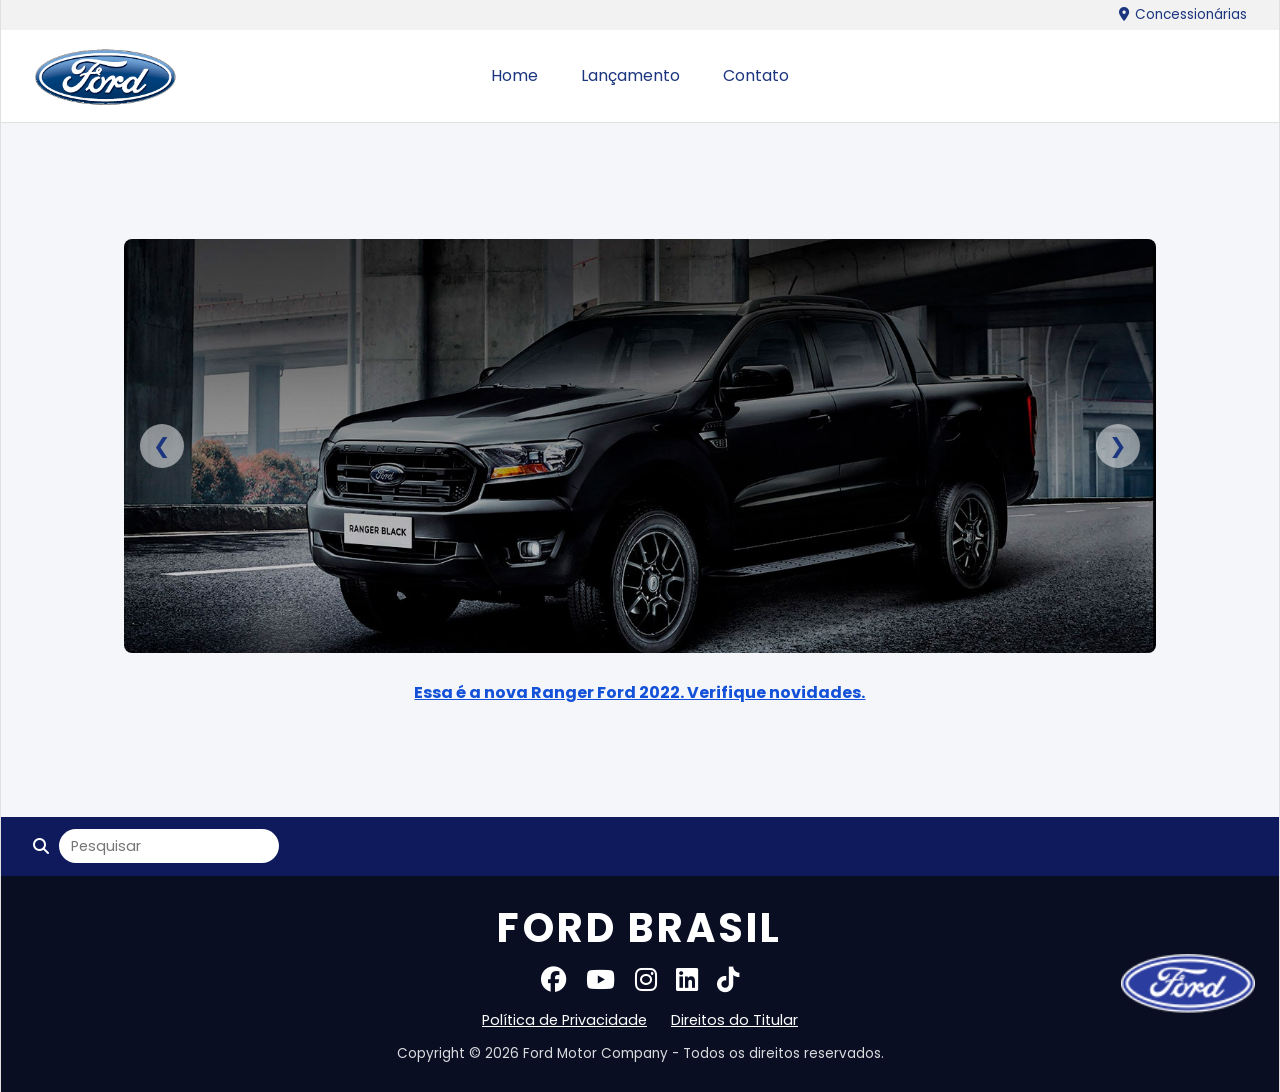
==== commit 94f85151: "Desafio da Sprint JS" ====
--- a/index.html
+++ b/index.html
@@ -42,7 +42,11 @@
     <!-- sessao da imagem da Ford -->
     <section class="destaque">
       <div class="destaque-conteudo">
-        <div id="carousel"></div>
+        <div class="carousel-wrapper">
+          <button type="button" class="carousel-seta carousel-seta-esquerda" onclick="Carousel.Previous()" aria-label="Slide anterior">&#10094;</button>
+          <div id="carousel"></div>
+          <button type="button" class="carousel-seta carousel-seta-direita" onclick="Carousel.Next()" aria-label="Próximo slide">&#10095;</button>
+        </div>
         <div id="carousel-title"></div>
       </div>
     </section>
--- a/anexo_desafio_htmlcss/css/style.css
+++ b/anexo_desafio_htmlcss/css/style.css
@@ -162,14 +162,48 @@
   text-decoration: none;
 }
 
-/* contorno de foco customizado, só aparece navegando pelo teclado (Tab) */
+.carousel-wrapper {
+  position: relative;
+  width: 100%;
+}
+
+.carousel-seta {
+  position: absolute;
+  top: 50%;
+  transform: translateY(-50%); /* Move um elemento verticalmente sem afetar sua posicao horizontal */
+  background-color: rgba(255, 255, 255, 0.5);
+  color: #1b357e;
+  border: none;
+  width: 44px;
+  height: 44px; /* forma um círculo com o border-radius */
+  border-radius: 50%; /* transformando o quadrado em volta do circulo, para um circulo  */
+  font-size: 1.3rem; /* tamanho do símbolo ❮/❯ dos botoes */
+  cursor: pointer; /* muda o cursor do mouse pra maozinha quando passar por cima */
+  z-index: 10; /* controla qual elemento fica por cima de qual, quando eles se sobrepoem - Botao fica por cima da img*/
+  transition: background-color 0.3s ease, transform 0.2s ease;
+}
+
+.carousel-seta:hover {
+  background-color: #fff;
+  transform: translateY(-50%) scale(1.1);
+}
+
+.carousel-seta-esquerda {
+  left: 1rem; /* cola o botao a 1rem da borda esquerda do carrossel */
+}
+
+.carousel-seta-direita {
+  right: 1rem; /* cola o botao a 1rem da borda direita do carrossel */
+}
+
+/* contorno de foco customizado */
 .link-imagem-produto:focus {
   outline: 2px solid #1351d8;
   outline-offset: 4px;
 }
 
 .imagem-produto {
-  /* ocupa 100% do container - .destaque-conteudo que controla a largura */
+  /* ocupa 100% do container */
   width: 100%;
   height: auto;
   border-radius: 8px;
@@ -326,7 +360,49 @@
   transform: scale(1.05);
 }
 
-/* Sessão pagina de contato */
+#compare {
+  display: none;
+  position: fixed;
+  top: 50%;
+  left: 50%;
+  transform: translate(-50%, -50%);
+  z-index: 1000;
+}
+
+.popup-conteudo {
+  background-color: #fff;
+  border-radius: 8px;
+  padding: 2rem;
+  max-width: 90vw;
+  max-height: 90vh;
+  overflow-y: auto;
+  box-shadow: 0 10px 40px rgba(0, 0, 0, 0.3) ;
+}
+
+.tabela-comparacao {
+  border-collapse: collapse;
+  width: 100%;
+}
+
+.tabela-comparacao td {
+  padding: 0.6rem 1rem;
+  border-bottom: 1px solid #e0e0e0;
+  text-align: center;
+  font-size: 0.9rem;
+}
+
+.tabela-comparacao td:first-child {
+  text-align: left;
+  font-weight: 600;
+  color: #1b357e;
+}
+
+.popup-botao {
+  text-align: center;
+  margin-top: 1.5rem;
+}
+
+/* sessão pagina de contato */
 .secao-contato {
   padding: 2rem;
   max-width: 1000px;
